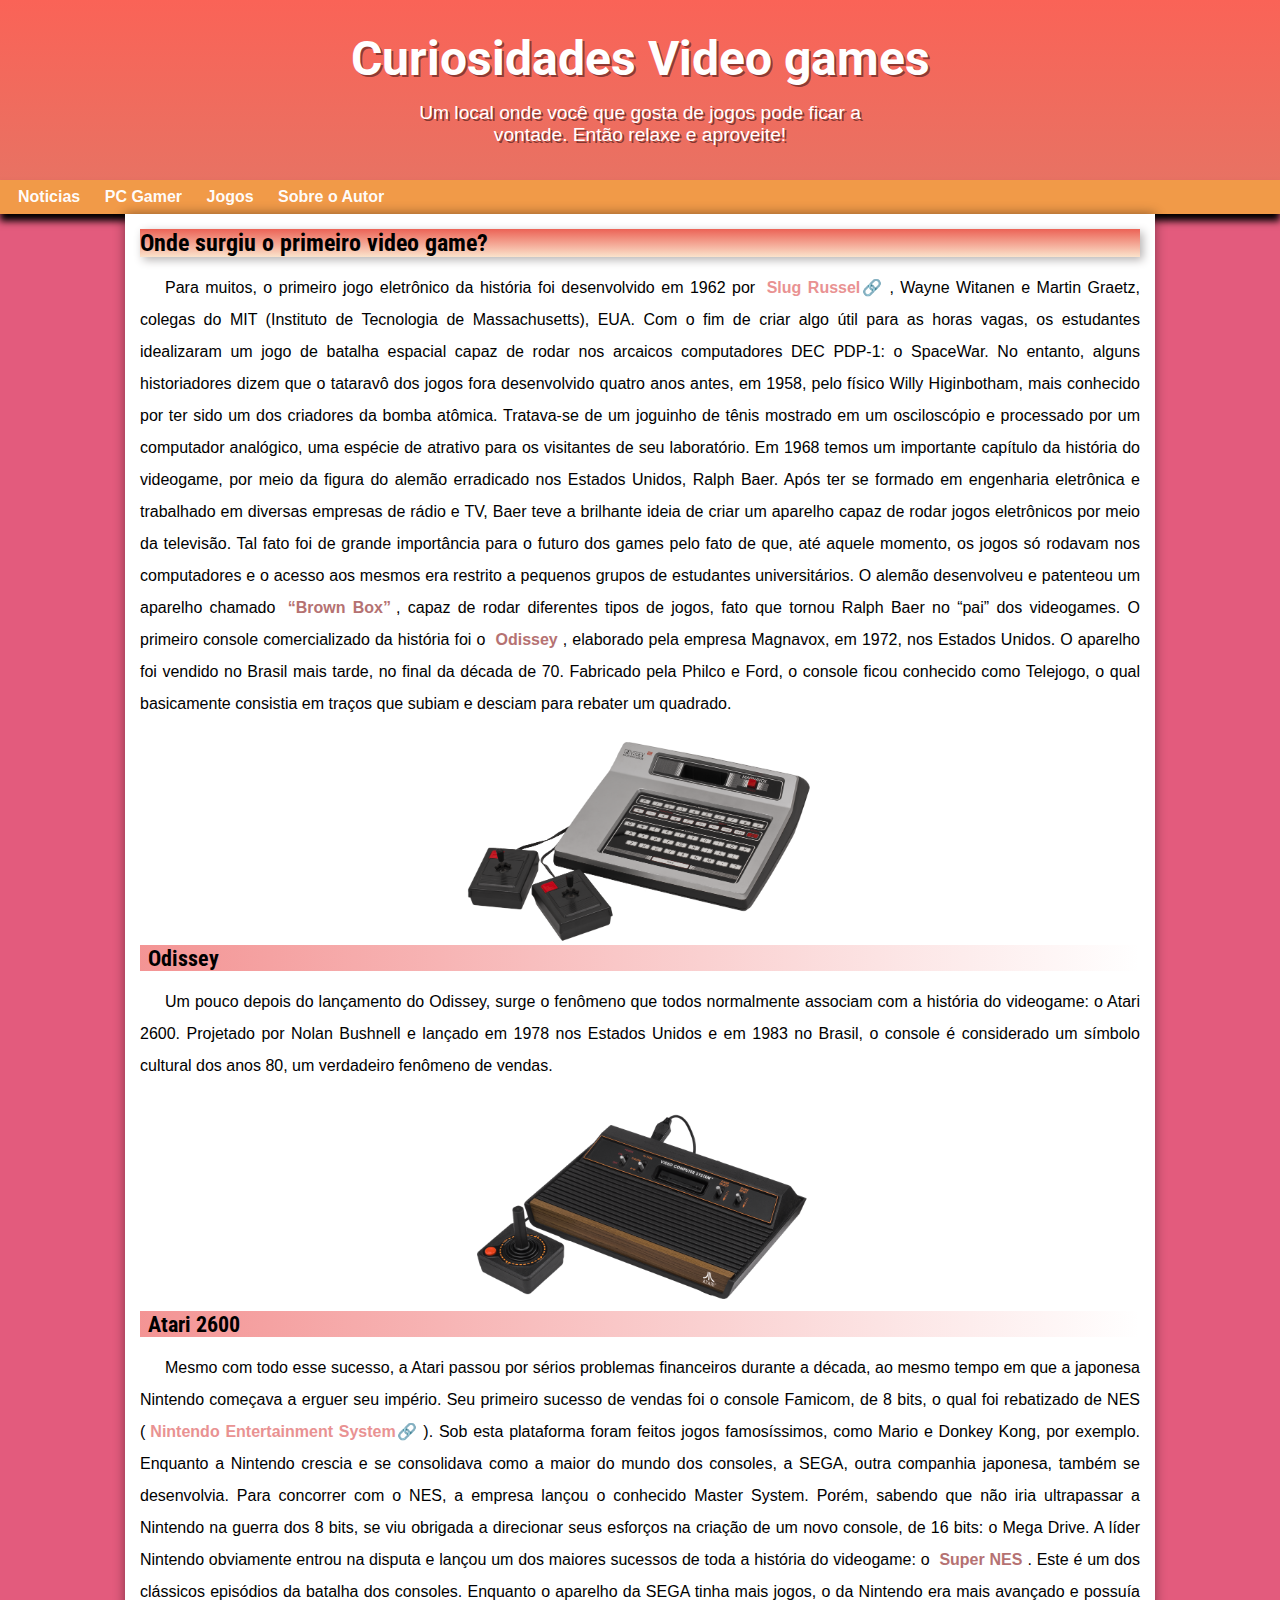
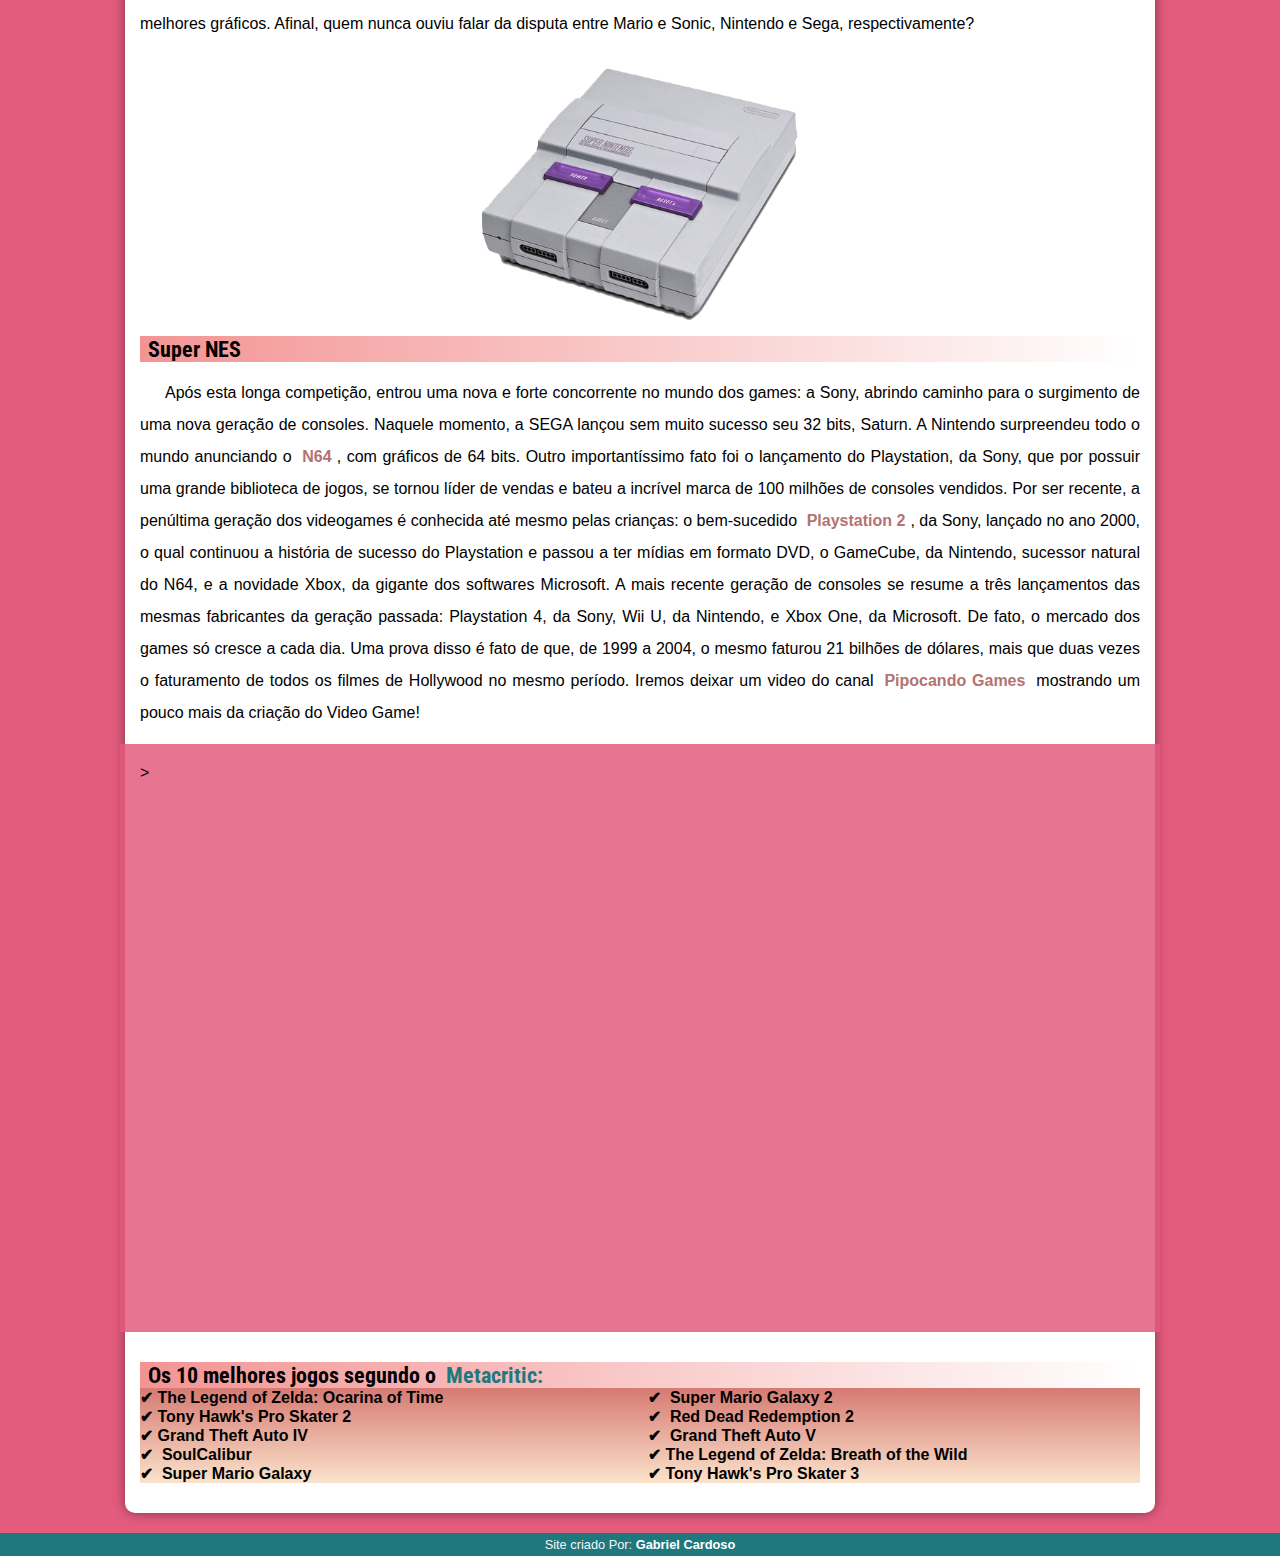
==== index.html @ 9f2e9ed3 "Novo site" ====
<!DOCTYPE html>
<html lang="en">
<head>
    <meta charset="UTF-8">
    <meta http-equiv="X-UA-Compatible" content="IE=edge">
    <meta name="viewport" content="width=device-width, initial-scale=1.0">
    
    <link rel="stylesheet" href="style.css">
    <link rel="shortcut icon" href="imagens/Neiio-Prime-Dock-2-Games-alt.ico" type="image/x-icon">
    
    <title>Gamernauta</title>



</head>





<body>

    <header>

<h1>Curiosidades Video games </h1>

<p>Um local onde você que gosta de jogos pode ficar a vontade. Então relaxe e aproveite!</p>

    </header>

    <nav>

<a href="Noticias.html">Noticias</a>
<a href="pcgamer.html">PC Gamer</a>
<a href="#">Jogos</a>
<a href="autor.html" >Sobre o Autor</a>

    </nav>
    
    <main>

<article>

                                                                 <h1>Onde surgiu o primeiro video game?</h1>


            <p>
                Para muitos, o primeiro jogo eletrônico da história foi desenvolvido em 1962 por <a href="https://pt.wikipedia.org/wiki/Steve_Russell"target="_blank" class="externo">Slug Russel</a>, Wayne Witanen e Martin Graetz, colegas do MIT (Instituto de Tecnologia de Massachusetts), EUA. Com o fim de criar algo útil para as horas vagas, os estudantes idealizaram um jogo de batalha espacial capaz de rodar nos arcaicos computadores DEC PDP-1: o SpaceWar.
                No entanto, alguns historiadores dizem que o tataravô dos jogos fora desenvolvido quatro anos antes, em 1958, pelo físico Willy Higinbotham, mais conhecido por ter sido um dos criadores da bomba atômica. Tratava-se de um joguinho de tênis mostrado em um osciloscópio e processado por um computador analógico, uma espécie de atrativo para os visitantes de seu laboratório.
                Em 1968 temos um importante capítulo da história do videogame, por meio da figura do alemão erradicado nos Estados Unidos, Ralph Baer. Após ter se formado em engenharia eletrônica e trabalhado em diversas empresas de rádio e TV, Baer teve a brilhante ideia de criar um aparelho capaz de rodar jogos eletrônicos por meio da televisão. Tal fato foi de grande importância para o futuro dos games pelo fato de que, até aquele momento, os jogos só rodavam nos computadores e o acesso aos mesmos era restrito a pequenos grupos de estudantes universitários. O alemão desenvolveu e patenteou um aparelho chamado <strong>“Brown Box”</strong>, capaz de rodar diferentes tipos de jogos, fato que tornou Ralph Baer no “pai” dos videogames.
                O primeiro console comercializado da história foi o <strong>Odissey</strong>, elaborado pela empresa Magnavox, em 1972, nos Estados Unidos. O aparelho foi vendido no Brasil mais tarde, no final da década de 70. Fabricado pela Philco e Ford, o console ficou conhecido como Telejogo, o qual basicamente consistia em traços que subiam e desciam para rebater um quadrado.
            </p>

            <picture>
                
                
                <source media="(max-width: 600px )" srcset="imagens/odsseyp.png">
                
                
                <img src="imagens/odssey.png" class="pequena" alt="Primeiro console criado">
            
            
            
            
            </picture>



           <h2>Odissey</h2>



            <p>Um pouco depois do lançamento do Odissey, surge o fenômeno que todos normalmente associam com a história do videogame: o Atari 2600. Projetado por Nolan Bushnell e lançado em 1978 nos Estados Unidos e em 1983 no Brasil, o console é considerado um símbolo cultural dos anos 80, um verdadeiro fenômeno de vendas.</p>

<picture>
    
    <source media="(max-width:800px )" srcset="imagens/atarim.png">
    
    <img src="imagens/atari.png"  class="pequena"alt="Atari2600">


</picture>


            <h2>Atari 2600</h2>

            <p>
                Mesmo com todo esse sucesso, a Atari passou por sérios problemas financeiros durante a década, ao mesmo tempo em que a japonesa Nintendo começava a erguer seu império. Seu primeiro sucesso de vendas foi o console Famicom, de 8 bits, o qual foi rebatizado de NES (<a href="https://www.nintendo.com/pt-br/" target="_blank" class="externo">Nintendo Entertainment System</a>). Sob esta plataforma foram feitos jogos famosíssimos, como Mario e Donkey Kong, por exemplo.
                Enquanto a Nintendo crescia e se consolidava como a maior do mundo dos consoles, a SEGA, outra companhia japonesa, também se desenvolvia. Para concorrer com o NES, a empresa lançou o conhecido Master System. Porém, sabendo que não iria ultrapassar a Nintendo na guerra dos 8 bits, se viu obrigada a direcionar seus esforços na criação de um novo console, de 16 bits: o Mega Drive.
                A líder Nintendo obviamente entrou na disputa e lançou um dos maiores sucessos de toda a história do videogame: o <strong>Super NES</strong>. Este é um dos clássicos episódios da batalha dos consoles. Enquanto o aparelho da SEGA tinha mais jogos, o da Nintendo era mais avançado e possuía melhores gráficos. Afinal, quem nunca ouviu falar da disputa entre Mario e Sonic, Nintendo e Sega, respectivamente?
            </p>

           <picture>
            
            <source media="(max-width:800px )" srcset="imagens/snesp.png">
            
            
            <img src="imagens/snes.png"  class="pequena" alt="SuperNes">
        
        
        
        
        </picture>

            <h2>Super NES</h2>

            <p>
                Após esta longa competição, entrou uma nova e forte concorrente no mundo dos games: a Sony, abrindo caminho para o surgimento de uma nova geração de consoles. Naquele momento, a SEGA lançou sem muito sucesso seu 32 bits, Saturn. A Nintendo surpreendeu todo o mundo anunciando o <strong>N64</strong>, com gráficos de 64 bits. Outro importantíssimo fato foi o lançamento do Playstation, da Sony, que por possuir uma grande biblioteca de jogos, se tornou líder de vendas e bateu a incrível marca de 100 milhões de consoles vendidos.
                Por ser recente, a penúltima geração dos videogames é conhecida até mesmo pelas crianças: o bem-sucedido <strong>Playstation 2</strong>, da Sony, lançado no ano 2000, o qual continuou a história de sucesso do Playstation e passou a ter mídias em formato DVD, o GameCube, da Nintendo, sucessor natural do N64, e a novidade Xbox, da gigante dos softwares Microsoft.
                A mais recente geração de consoles se resume a três lançamentos das mesmas fabricantes da geração passada: Playstation 4, da Sony, Wii U, da Nintendo, e Xbox One, da Microsoft. De fato, o mercado dos games só cresce a cada dia. Uma prova disso é fato de que, de 1999 a 2004, o mesmo faturou 21 bilhões de dólares, mais que duas vezes o faturamento de todos os filmes de Hollywood no mesmo período. Iremos deixar um video do canal  <strong>Pipocando Games</strong> mostrando um pouco mais da criação do Video Game! </p>

                

                   <div class="video"><iframe width="560" height="315" src="https://www.youtube.com/embed/X9hgMuGsF8Q" title="YouTube video player" frameborder="0" allow="accelerometer; autoplay; clipboard-write; encrypted-media; gyroscope; picture-in-picture" allowfullscreen></iframe > ></div>

                



                
                 <h2>Os 10 melhores jogos segundo o <a href="https://www.metacritic.com/" class="review" target="_blank" >Metacritic:</a></h2>

                <ul>
                    <li>The Legend of Zelda: Ocarina of Time </li>
                    <li>Tony Hawk's Pro Skater 2</li>
                    <li>Grand Theft Auto IV </li>
                    <li> SoulCalibur</li>
                    <li> Super Mario Galaxy</li>
                    <li> Super Mario Galaxy 2</li>
                    <li> Red Dead Redemption 2 </li>
                    <li> Grand Theft Auto V</li>
                    <li>The Legend of Zelda: Breath of the Wild </li>
                    <li>Tony Hawk's Pro Skater 3</li>
                 </ul>


            </p>


</article>



    </main>

<footer>

<p>Site criado Por: <a href="https://www.linkedin.com/in/gabriel-cardoso-0041101ab/" target="_blank">Gabriel Cardoso</a></p>

</footer>





</body>





</html>
---- style.css ----
@charset "UFT-8";

@import url('https://fonts.googleapis.com/css2?family=Roboto&display=swap');
@import url('https://fonts.googleapis.com/css2?family=Roboto&family=Roboto+Condensed&display=swap');




:root{

--cor0:#2CC9BF;
--cor1:#38FCEF;
--cor2:#89F7FD;
--cor3:#D7E5ED;
--cor4:#1E787D;

--fonte-padrao: arial, Verdana, Helvetica, sans-serif;
--fonte-destaque: 'Roboto', sans-serif;
--fonte-titulo:'Roboto Condensed', sans-serif;

}

*{

margin:  0px;
padding: 0px;



}

body{

background-color: #E35B7D;
font-family: var(--fonte-padrao);


}

a.externo::after{

content: '\1F517';


}



header {


background-image:linear-gradient(to bottom, #FA6357, #E87263 );    
min-height: 150px;
text-align: center;
padding-top:  30px;


}

header> p{

color: white;
font-family: var(--fonte-padrao);
font-size: 1.2em;
max-width: 500px;
margin: auto;
padding-right: 10px;
padding-left: 10px;
text-shadow: 2px 2px 0px rgba(27, 1, 1, 0.514);
margin-bottom: 20px;


}

header>h1{

font-family: var(--fonte-destaque);
color: white;
margin-bottom: 15px;
font-size: 3.0em;
text-shadow: 2px 2px 0px rgba(31, 5, 5, 0.493);

}

article>h1{

font-size: 1.5em;
box-shadow: 3px 3px 10px rgb(182, 178, 178);
font-weight: bolder;
background-image:linear-gradient( to bottom, #ec6356,#fadec3dc);



}


nav{

background-color:#f19a48;
padding: 8px;
box-shadow: 0px 7px 7px black;


}

nav> a {

color: rgba(255, 255, 255, 0.993);
padding: 10px;
text-decoration: none;
font-weight: bold;
border-radius: 5px;
transition-duration: 1s;

}

nav>a:hover{


background-color: #E35B7D;
color:#E99292;


}

main {

min-height: 300px;
max-width: 1000px;
margin: auto;
margin-bottom: 20px;
background-color: white;
padding: 15px;
box-shadow: 0px 0px 12px rgba(0, 0, 0, 0.432);
border-bottom-left-radius: 10px;
border-bottom-right-radius: 10px;

}


main p{

    margin: 15px 0px;
    text-align: justify;
    text-indent: 25px;
    line-height: 2em;
    font-size: 1em;

}    


main strong {

color: #B57272;
font-weight: bold;
padding: 2px 5px;


}





main a {

    text-decoration: none;
    font-weight: bold;
    color: #E99292;
    padding: 2px 5px;

}

main a:hover{

text-decoration: underline;
color: #FA6357;

}

.review{

color: var(--cor4);
padding: 5px;

}


main img {

width: 100%;

}

main img.pequena {

max-width: 350px;
display: block;
margin: auto;

}

main img.media {


    max-width: 650px;
    display: block;
    margin: auto;



}

div.video{

background-color:#e35b7dd8;
margin: 0px -20px 30px -20px;
padding: 20px;
padding-bottom: 55%;
position: relative;

}

div.video>iframe{

position:absolute;
top: 5%;
left: 5%;
width: 90%;
height: 90%;

}


main h1{

    font-family: var(--fonte-titulo);


}

main h2{

    font-family: var(--fonte-titulo);
    font-size: 1.4em;
    background-image:  linear-gradient(to right,#ec4e4e9a,transparent);
    text-indent: 8px;


}

footer {

background-color: var(--cor4);
color: whitesmoke;
text-align: center;
font-size: 0.8em;
text-shadow: 0px,0px,4px black;
padding: 4px;

}

footer a {

color: white;
font-weight: bolder;
text-decoration: none;

}

footer a:hover {

color: #E35B7D;
text-decoration: underline;

}

ul{

list-style-type: '\2714\00A0';
list-style-position: inside;
columns: 2;
background-image:linear-gradient( to bottom, #D67A72,#fadec3dc);
font-weight: bold;

}



#youtuber{

color: black;
text-decoration: none;
font-weight: bold;
}
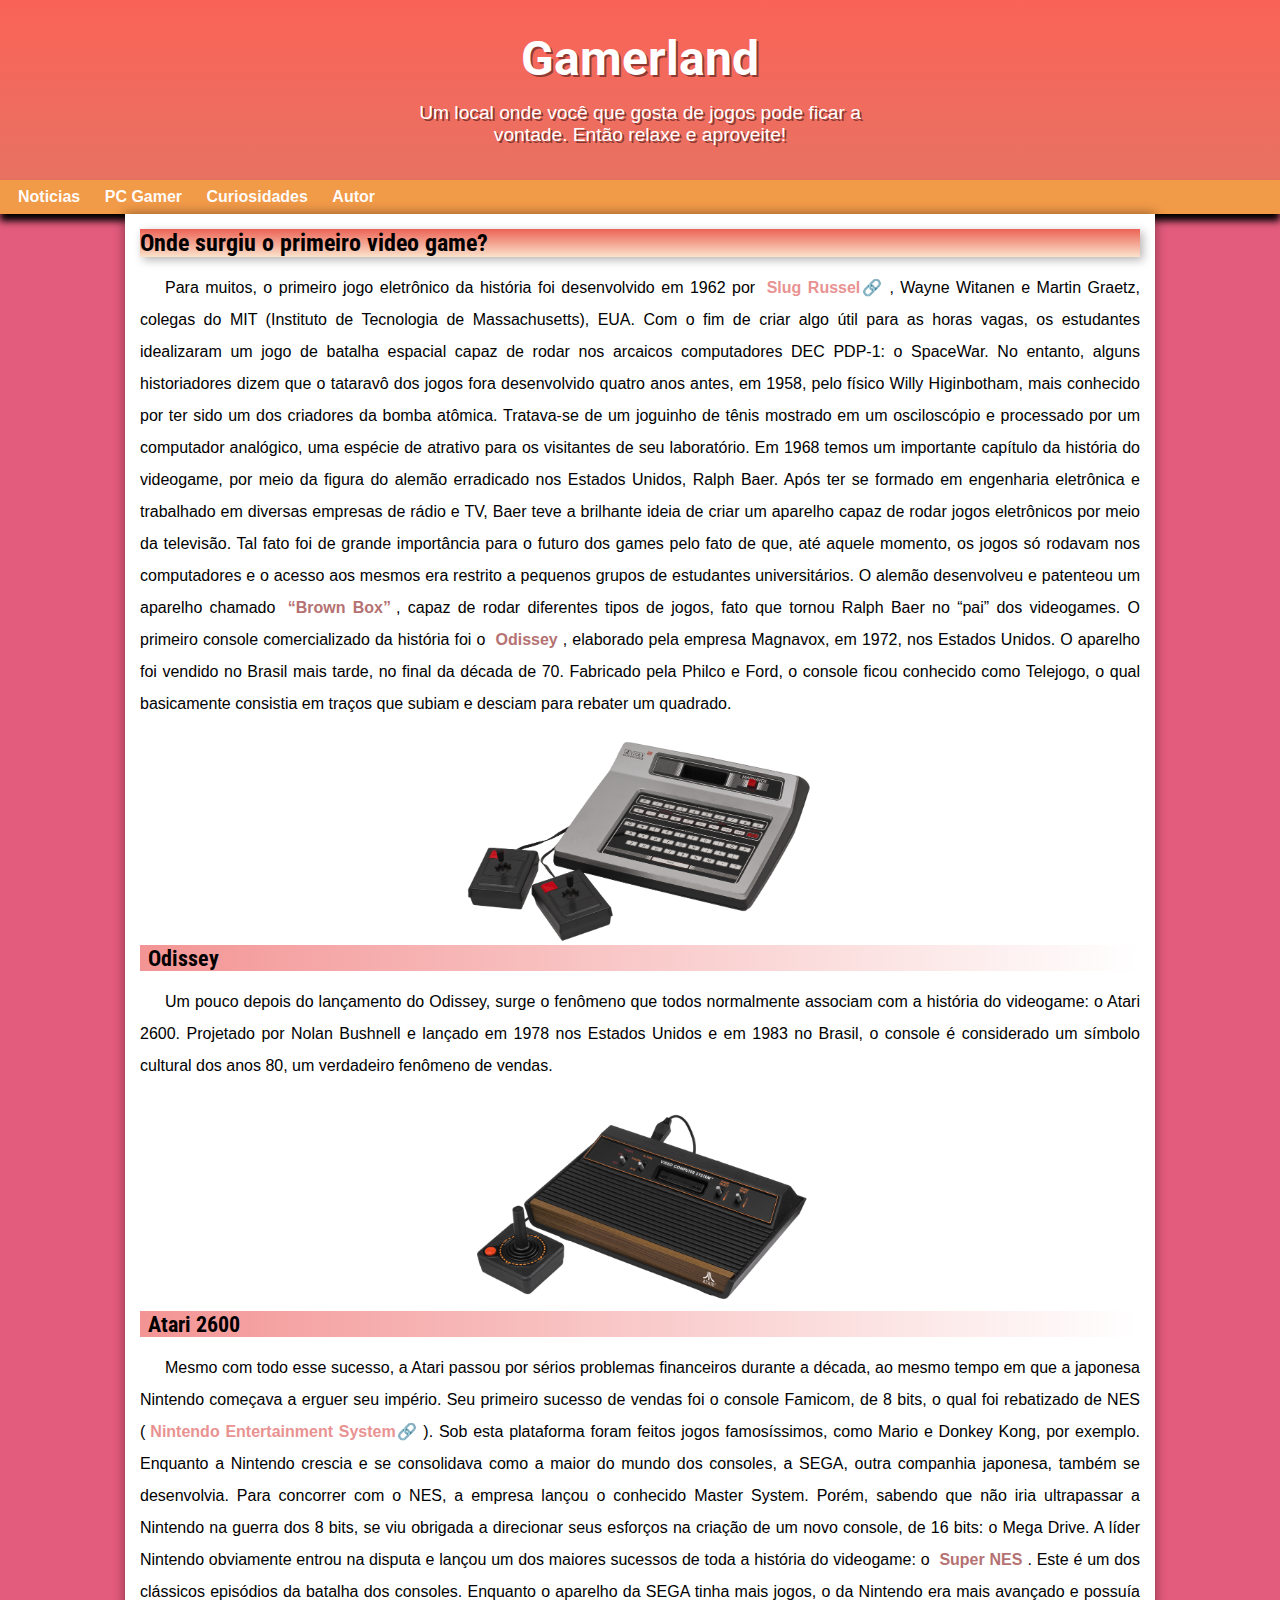
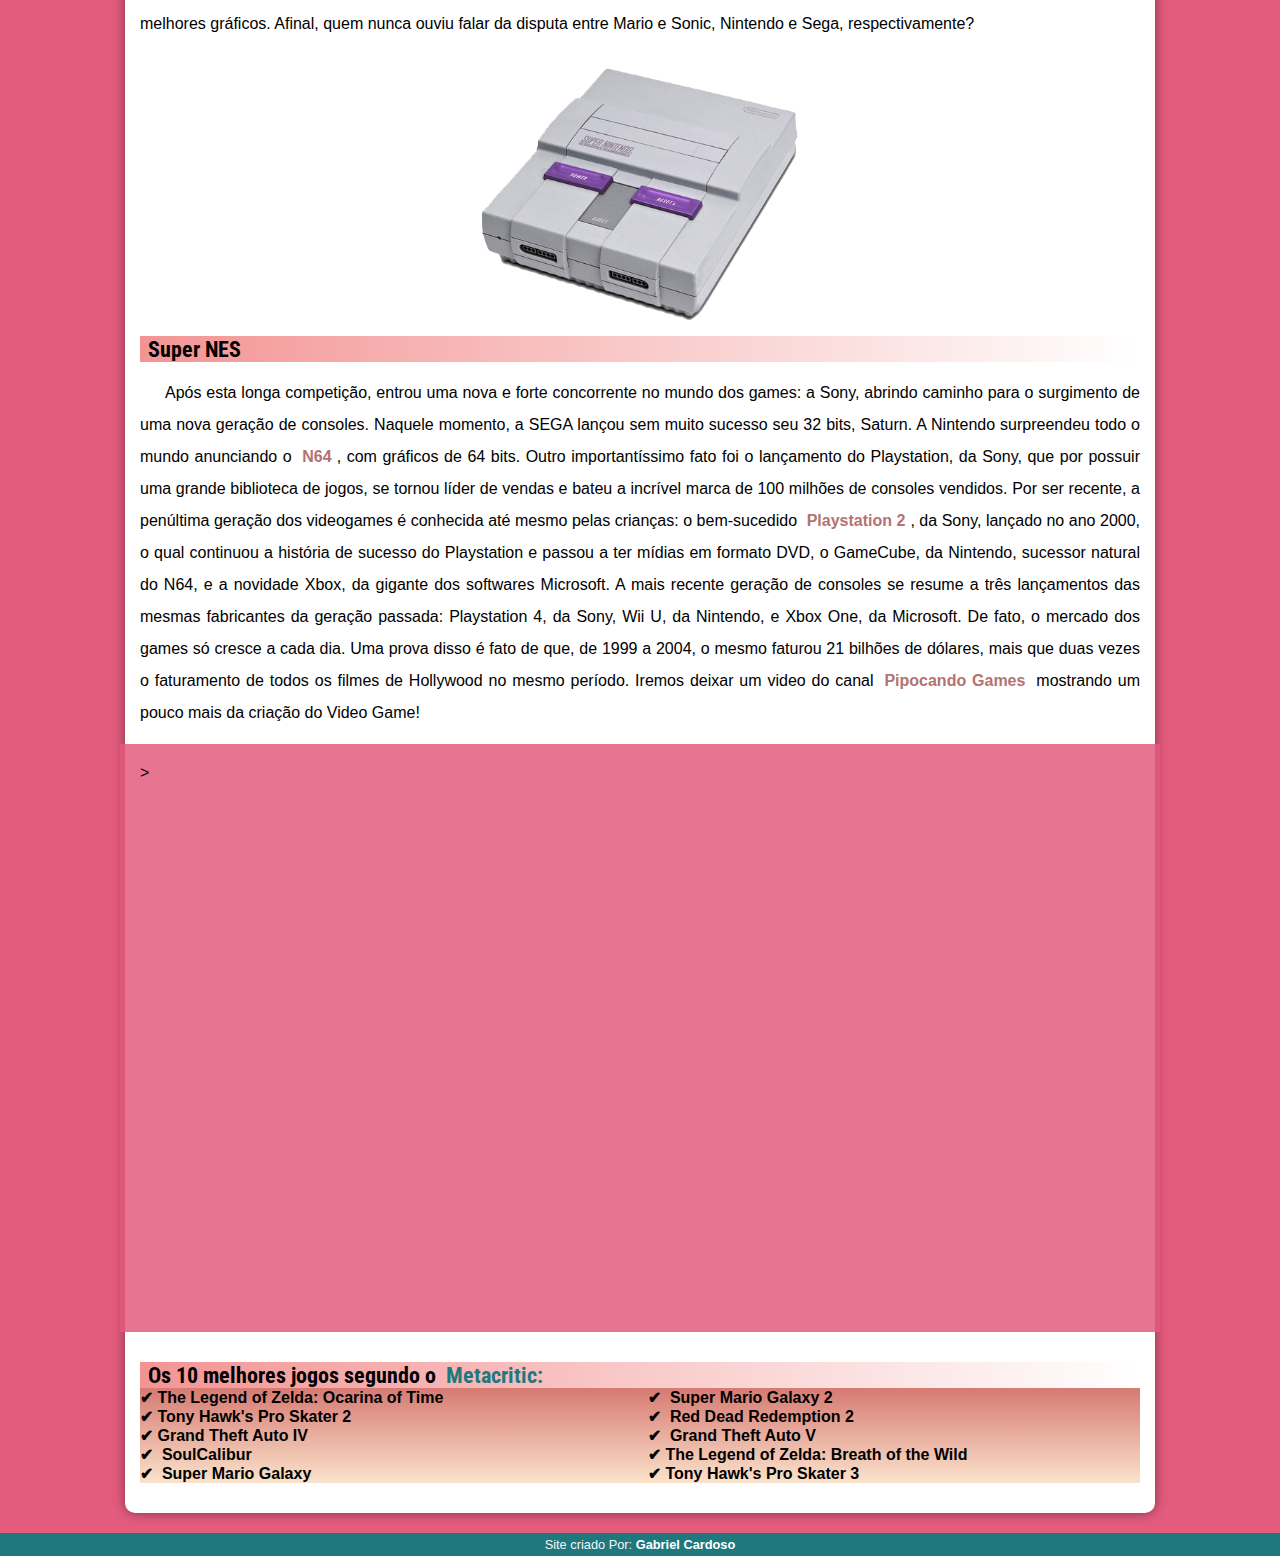
==== commit 302aa4a8: "correção" ====
--- a/index.html
+++ b/index.html
@@ -22,7 +22,7 @@
 
     <header>
 
-<h1>Curiosidades Video games </h1>
+<h1>Gamerland </h1>
 
 <p>Um local onde você que gosta de jogos pode ficar a vontade. Então relaxe e aproveite!</p>
 
@@ -32,8 +32,8 @@
 
 <a href="Noticias.html">Noticias</a>
 <a href="pcgamer.html">PC Gamer</a>
-<a href="#">Jogos</a>
-<a href="autor.html" >Sobre o Autor</a>
+<a href="#">Curiosidades</a>
+<a href="autor.html" >Autor</a>
 
     </nav>
     
--- a/style.css
+++ b/style.css
@@ -67,7 +67,7 @@
 padding-right: 10px;
 padding-left: 10px;
 text-shadow: 2px 2px 0px rgba(27, 1, 1, 0.514);
-margin-bottom: 20px;
+padding-bottom: 20px;
 
 
 }
